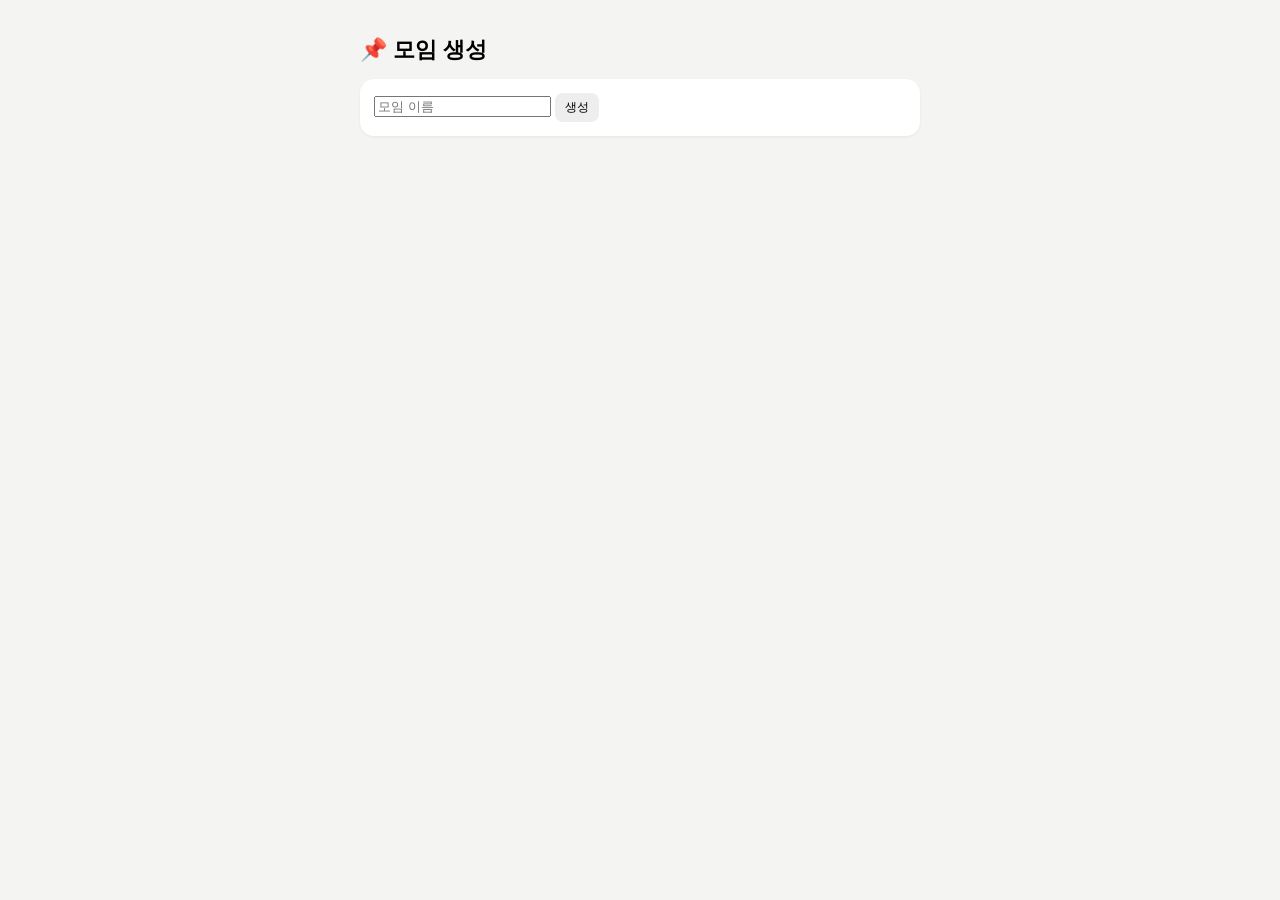
==== index.html @ 944b9df5 "setting" ====
<!DOCTYPE html>
<html>
<head>
  <meta charset="UTF-8">
  <title>모임 생성</title>
  <link rel="stylesheet" href="style.css">
</head>
<body>

<div class="container">

  <h1>📌 모임 생성</h1>

  <div class="card">
    <input id="eventName" placeholder="모임 이름">

    <button onclick="createNewEvent()">생성</button>

    <div id="result"></div>
  </div>

</div>

<script src="config.js"></script>
<script src="app.js"></script>
</body>
</html>
---- style.css ----
body {
  font-family: -apple-system, BlinkMacSystemFont, sans-serif;
  background: #f4f4f2;
  margin: 0;
}

.container {
  max-width: 560px;
  margin: auto;
  padding: 20px;
}

h1 {
  font-size: 22px;
  font-weight: 700;
}

.card {
  background: white;
  border-radius: 14px;
  padding: 14px;
  margin-bottom: 10px;
  box-shadow: 0 1px 3px rgba(0,0,0,0.06);
}

.user {
  display: flex;
  justify-content: space-between;
  align-items: center;
}

.name {
  font-weight: 600;
}

.ig {
  font-size: 12px;
  color: #777;
}

.badge {
  font-size: 11px;
  padding: 4px 8px;
  border-radius: 999px;
}

.pending {
  background: #fff4cc;
  color: #a67c00;
}

.confirmed {
  background: #d7f5dd;
  color: #1b7f3a;
}

.actions {
  display: flex;
  gap: 6px;
  margin-top: 8px;
}

button {
  border: none;
  padding: 6px 10px;
  border-radius: 8px;
  background: #eee;
  cursor: pointer;
  font-size: 12px;
}

button:hover {
  background: #ddd;
}

.danger {
  background: #ffdddd;
  color: red;
}

.filters {
  display: flex;
  gap: 6px;
  margin: 10px 0;
}
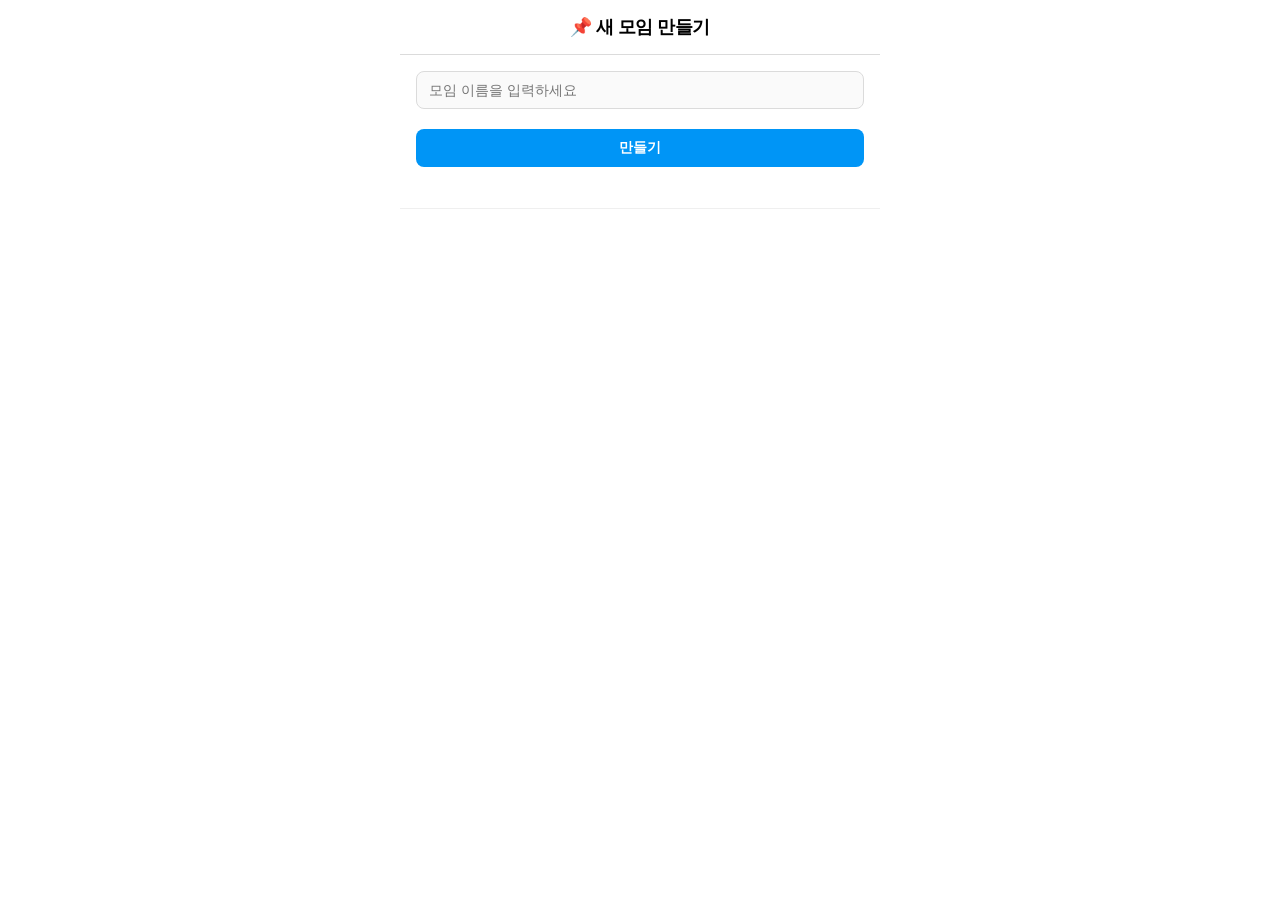
==== commit 99c1bbe3: "fix: design" ====
--- a/index.html
+++ b/index.html
@@ -2,6 +2,7 @@
 <html>
 <head>
   <meta charset="UTF-8">
+  <meta name="viewport" content="width=device-width, initial-scale=1.0, maximum-scale=1.0, user-scalable=no">
   <title>모임 생성</title>
   <link rel="stylesheet" href="style.css">
 </head>
@@ -9,19 +10,19 @@
 
 <div class="container">
 
-  <h1>📌 모임 생성</h1>
+  <h1>📌 새 모임 만들기</h1>
 
   <div class="card">
-    <input id="eventName" placeholder="모임 이름">
+    <input id="eventName" placeholder="모임 이름을 입력하세요">
 
-    <button onclick="createNewEvent()">생성</button>
+    <button id="btnCreateEvent" style="margin-top: 10px;">만들기</button>
 
-    <div id="result"></div>
+    <div id="result" style="margin-top: 15px; font-size: 14px; text-align: center;"></div>
   </div>
 
 </div>
 
-<script src="config.js"></script>
-<script src="app.js"></script>
+<script src="config.js" defer></script>
+<script src="app.js" defer></script>
 </body>
 </html>
--- a/style.css
+++ b/style.css
@@ -1,85 +1,246 @@
+/* --- 기본 모바일 세팅 --- */
 body {
-  font-family: -apple-system, BlinkMacSystemFont, sans-serif;
-  background: #f4f4f2;
+  font-family: -apple-system, BlinkMacSystemFont, "Segoe UI", Roboto, Helvetica, Arial, sans-serif;
+  background-color: #ffffff;
+  color: #000000;
   margin: 0;
+  padding: 0;
+  display: flex;
+  justify-content: center;
 }
 
 .container {
-  max-width: 560px;
-  margin: auto;
-  padding: 20px;
-}
-
+  width: 100%;
+  max-width: 480px;
+  min-height: 100vh;
+  background: #ffffff;
+  box-sizing: border-box;
+  padding-bottom: 60px;
+}
+
+/* --- 헤더 / 타이틀 --- */
 h1 {
-  font-size: 22px;
+  font-size: 18px;
   font-weight: 700;
-}
-
+  text-align: center;
+  padding: 15px 0;
+  margin: 0;
+  border-bottom: 1px solid #dbdbdb;
+  letter-spacing: -0.5px;
+}
+
+h2 {
+  font-size: 15px;
+  font-weight: 600;
+  padding: 15px 16px 8px 16px;
+  margin: 0;
+  display: flex;
+  justify-content: space-between;
+  align-items: center;
+}
+
+/* --- 입력창 --- */
 .card {
-  background: white;
-  border-radius: 14px;
-  padding: 14px;
-  margin-bottom: 10px;
-  box-shadow: 0 1px 3px rgba(0,0,0,0.06);
+  background: #ffffff;
+  padding: 16px;
+  border-bottom: 1px solid #efefef;
+  display: flex;
+  flex-direction: column;
+  gap: 10px;
+}
+
+input {
+  width: 100%;
+  box-sizing: border-box;
+  background: #faafa020;
+  background-color: #fafafa;
+  border: 1px solid #dbdbdb;
+  border-radius: 8px;
+  padding: 10px 12px;
+  font-size: 14px;
+  color: #262626;
+  outline: none;
+  transition: border 0.2s;
+}
+
+input:focus {
+  border: 1px solid #a8a8a8;
+}
+
+/* --- 버튼 스타일 --- */
+button {
+  border: none;
+  border-radius: 8px;
+  font-size: 14px;
+  font-weight: 600;
+  padding: 10px 16px;
+  cursor: pointer;
+  text-align: center;
+  transition: opacity 0.2s;
+  background-color: #0095f6;
+  color: #ffffff;
+}
+
+button:active {
+  opacity: 0.7;
+}
+
+/* 기본/보조 버튼 (회색조) */
+.filters button, button[onclick^="copyAllIG"], button[onclick^="shareLink"] {
+  background-color: #efefef;
+  color: #000000;
+  font-size: 13px;
+  padding: 7px 14px;
+  border-radius: 8px;
+}
+.filters button:hover, button[onclick^="copyAllIG"]:hover {
+  background-color: #dbdbdb;
+}
+
+/* 삭제 버튼 */
+.danger {
+  background-color: #ffeeee;
+  color: #ed4956;
+}
+.danger:hover {
+  background-color: #ffd2d2;
+}
+
+/* --- 필터 탭 --- */
+.filters {
+  display: flex;
+  gap: 8px;
+  padding: 12px 16px;
+  border-bottom: 1px solid #efefef;
+}
+
+.filters button {
+  flex: 1;
+  font-weight: 600;
+}
+
+/* --- 참석자 리스트 --- */
+#list {
+  display: flex;
+  flex-direction: column;
 }
 
 .user {
   display: flex;
+  align-items: center;
   justify-content: space-between;
-  align-items: center;
+  padding: 12px 16px;
+  border-bottom: 1px solid #fafafa;
+}
+
+/* 프로필 */
+.user-info-group {
+  display: flex;
+  align-items: center;
+  gap: 12px;
+}
+
+.avatar {
+  width: 42px;
+  height: 42px;
+  border-radius: 50%;
+  background: linear-gradient(45deg, #f9ce34, #ee2a7b, #6228d7); /* 인스타 그라디언트 */
+  padding: 2px; /* 테두리 효과 */
+  box-sizing: border-box;
+}
+.avatar-inner {
+  width: 100%;
+  height: 100%;
+  border-radius: 50%;
+  background: #fff;
+  display: flex;
+  align-items: center;
+  justify-content: center;
+  font-size: 14px;
+  font-weight: bold;
+}
+
+.user-meta {
+  display: flex;
+  flex-direction: column;
+  gap: 2px;
 }
 
 .name {
-  font-weight: 600;
+  font-size: 14px;
+  font-weight: 600;
+  color: #262626;
 }
 
 .ig {
   font-size: 12px;
-  color: #777;
-}
-
+  color: #737373;
+}
+
+/* --- (대기/확정) --- */
 .badge {
-  font-size: 11px;
-  padding: 4px 8px;
-  border-radius: 999px;
+  font-size: 12px;
+  font-weight: 600;
+  padding: 4px 10px;
+  border-radius: 4px;
 }
 
 .pending {
-  background: #fff4cc;
-  color: #a67c00;
+  background: #fff3cd;
+  color: #856404;
 }
 
 .confirmed {
-  background: #d7f5dd;
-  color: #1b7f3a;
+  background: #e2f5ea;
+  color: #155724;
 }
 
 .actions {
   display: flex;
   gap: 6px;
-  margin-top: 8px;
-}
-
-button {
-  border: none;
-  padding: 6px 10px;
-  border-radius: 8px;
-  background: #eee;
+  padding: 4px 16px 12px 16px;
+  border-bottom: 1px solid #efefef;
+}
+
+#suggestions {
+  background: white;
+  border: 1px solid #dbdbdb;
+  border-radius: 8px;
+  margin-top: -4px;
+  margin-bottom: 10px;
+  box-shadow: 0 4px 12px rgba(0,0,0,0.08);
+  overflow: hidden;
+}
+
+.suggestion {
+  padding: 12px 16px;
+  font-size: 14px;
+  color: #262626;
   cursor: pointer;
-  font-size: 12px;
-}
-
-button:hover {
-  background: #ddd;
-}
-
-.danger {
-  background: #ffdddd;
-  color: red;
-}
-
-.filters {
-  display: flex;
-  gap: 6px;
-  margin: 10px 0;
+  border-bottom: 1px solid #efefef;
+}
+
+.suggestion:hover {
+  background: #fafafa;
+}
+
+/* --- 로딩 인디케이터 --- */
+body.loading {
+  opacity: 0.7;
+  pointer-events: none;
+}
+
+body.loading::after {
+  content: "로딩 중...";
+  position: fixed;
+  bottom: 30px;
+  left: 50%;
+  transform: translateX(-50%);
+  background: rgba(0, 0, 0, 0.8);
+  color: white;
+  padding: 10px 18px;
+  border-radius: 30px;
+  font-size: 13px;
+  font-weight: 600;
+  letter-spacing: -0.3px;
 }
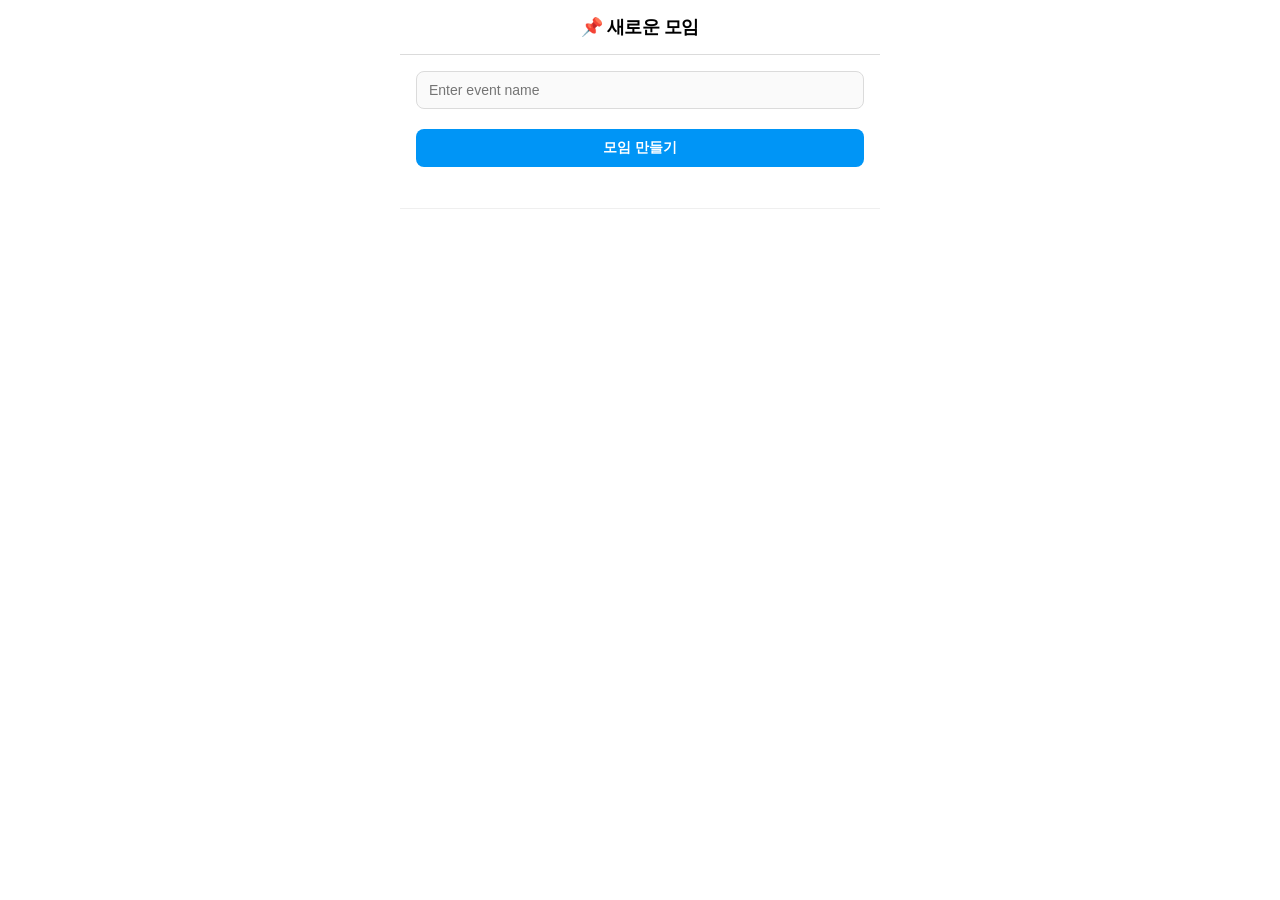
==== commit 63d5c475: "fix: func" ====
--- a/index.html
+++ b/index.html
@@ -3,19 +3,19 @@
 <head>
   <meta charset="UTF-8">
   <meta name="viewport" content="width=device-width, initial-scale=1.0, maximum-scale=1.0, user-scalable=no">
-  <title>모임 생성</title>
+  <title>Meet Manager</title>
   <link rel="stylesheet" href="style.css">
 </head>
 <body>
 
 <div class="container">
 
-  <h1>📌 새 모임 만들기</h1>
+  <h1>📌 새로운 모임</h1>
 
   <div class="card">
-    <input id="eventName" placeholder="모임 이름을 입력하세요">
+    <input id="eventName" placeholder="Enter event name">
 
-    <button id="btnCreateEvent" style="margin-top: 10px;">만들기</button>
+    <button id="btnCreateEvent" style="margin-top: 10px;">모임 만들기</button>
 
     <div id="result" style="margin-top: 15px; font-size: 14px; text-align: center;"></div>
   </div>
--- a/style.css
+++ b/style.css
@@ -39,6 +39,11 @@
   align-items: center;
 }
 
+a.no-style {
+  text-decoration: none;
+  color: inherit;
+}
+
 /* --- 입력창 --- */
 .card {
   background: #ffffff;
@@ -67,6 +72,21 @@
   border: 1px solid #a8a8a8;
 }
 
+/* --- 내 프로필 확인하기 --- */
+.ig-helper {
+  text-align: right;
+  font-size: 12px;
+}
+
+.ig-helper a {
+  color: #888;
+  text-decoration: none;
+}
+
+.ig-helper a:hover {
+  text-decoration: underline;
+}
+
 /* --- 버튼 스타일 --- */
 button {
   border: none;
@@ -85,6 +105,20 @@
   opacity: 0.7;
 }
 
+.unstyled-button {
+  background: none;
+  border: none;
+  padding: 0;
+  margin: 0;
+  font: inherit;
+  color: inherit;
+  cursor: pointer;
+  outline: none;
+}
+.unstyled-button:focus {
+  outline: 2px solid #1da1f2;
+}
+
 /* 기본/보조 버튼 (회색조) */
 .filters button, button[onclick^="copyAllIG"], button[onclick^="shareLink"] {
   background-color: #efefef;
@@ -99,6 +133,7 @@
 
 /* 삭제 버튼 */
 .danger {
+  padding: 7px 14px;
   background-color: #ffeeee;
   color: #ed4956;
 }
@@ -180,19 +215,18 @@
 /* --- (대기/확정) --- */
 .badge {
   font-size: 12px;
-  font-weight: 600;
-  padding: 4px 10px;
-  border-radius: 4px;
+  padding: 4px 8px;
+  border-radius: 999px;
 }
 
 .pending {
-  background: #fff3cd;
-  color: #856404;
+  background: #fff4e5;
+  color: #b26a00;
 }
 
 .confirmed {
-  background: #e2f5ea;
-  color: #155724;
+  background: #e6f7ed;
+  color: #1a7f37;
 }
 
 .actions {
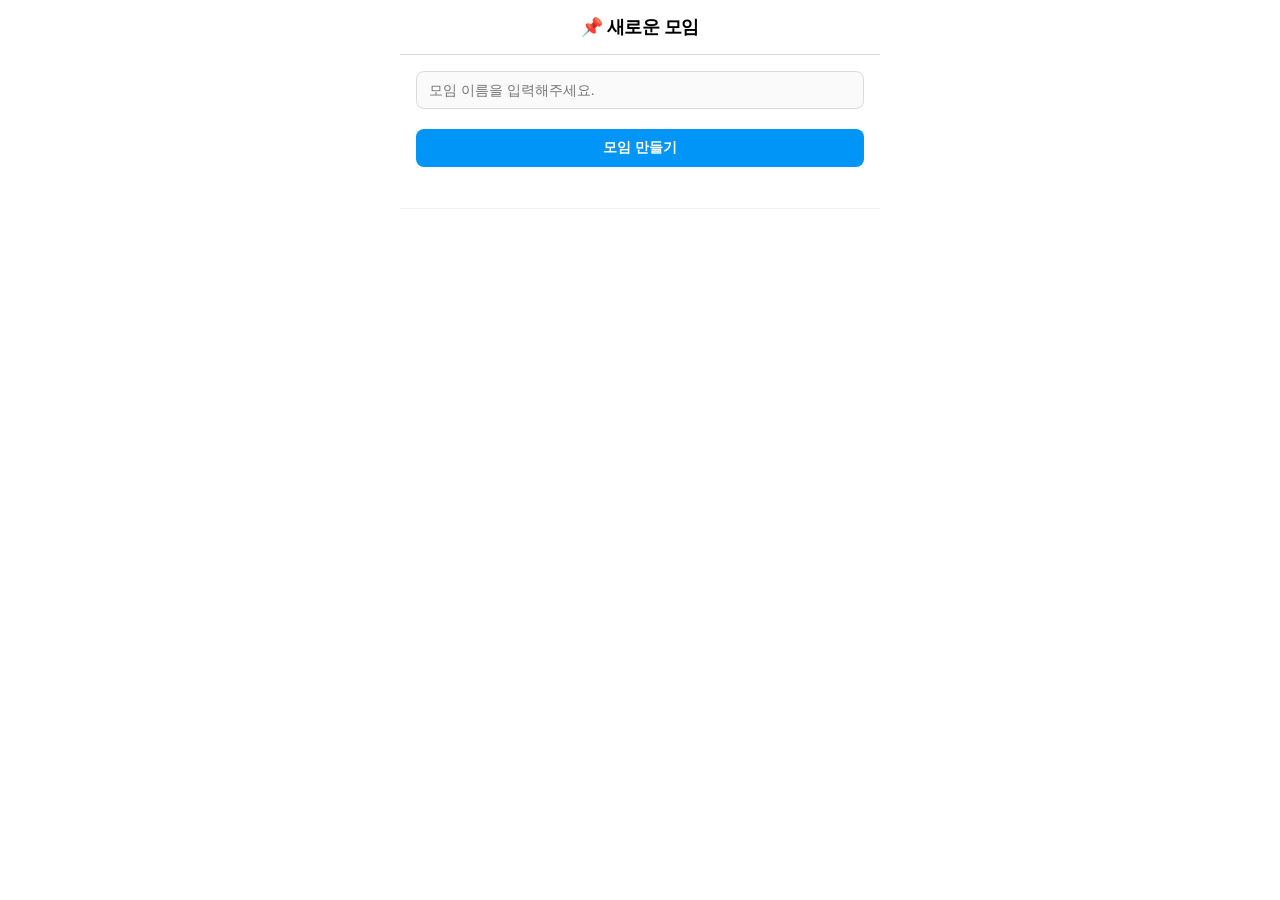
==== commit ad7d6217: "fix: bug" ====
--- a/index.html
+++ b/index.html
@@ -13,7 +13,7 @@
   <h1>📌 새로운 모임</h1>
 
   <div class="card">
-    <input id="eventName" placeholder="Enter event name">
+    <input id="eventName" placeholder="모임 이름을 입력해주세요.">
 
     <button id="btnCreateEvent" style="margin-top: 10px;">모임 만들기</button>
 
--- a/style.css
+++ b/style.css
@@ -199,6 +199,7 @@
   display: flex;
   flex-direction: column;
   gap: 2px;
+  align-items: flex-start;
 }
 
 .name {
